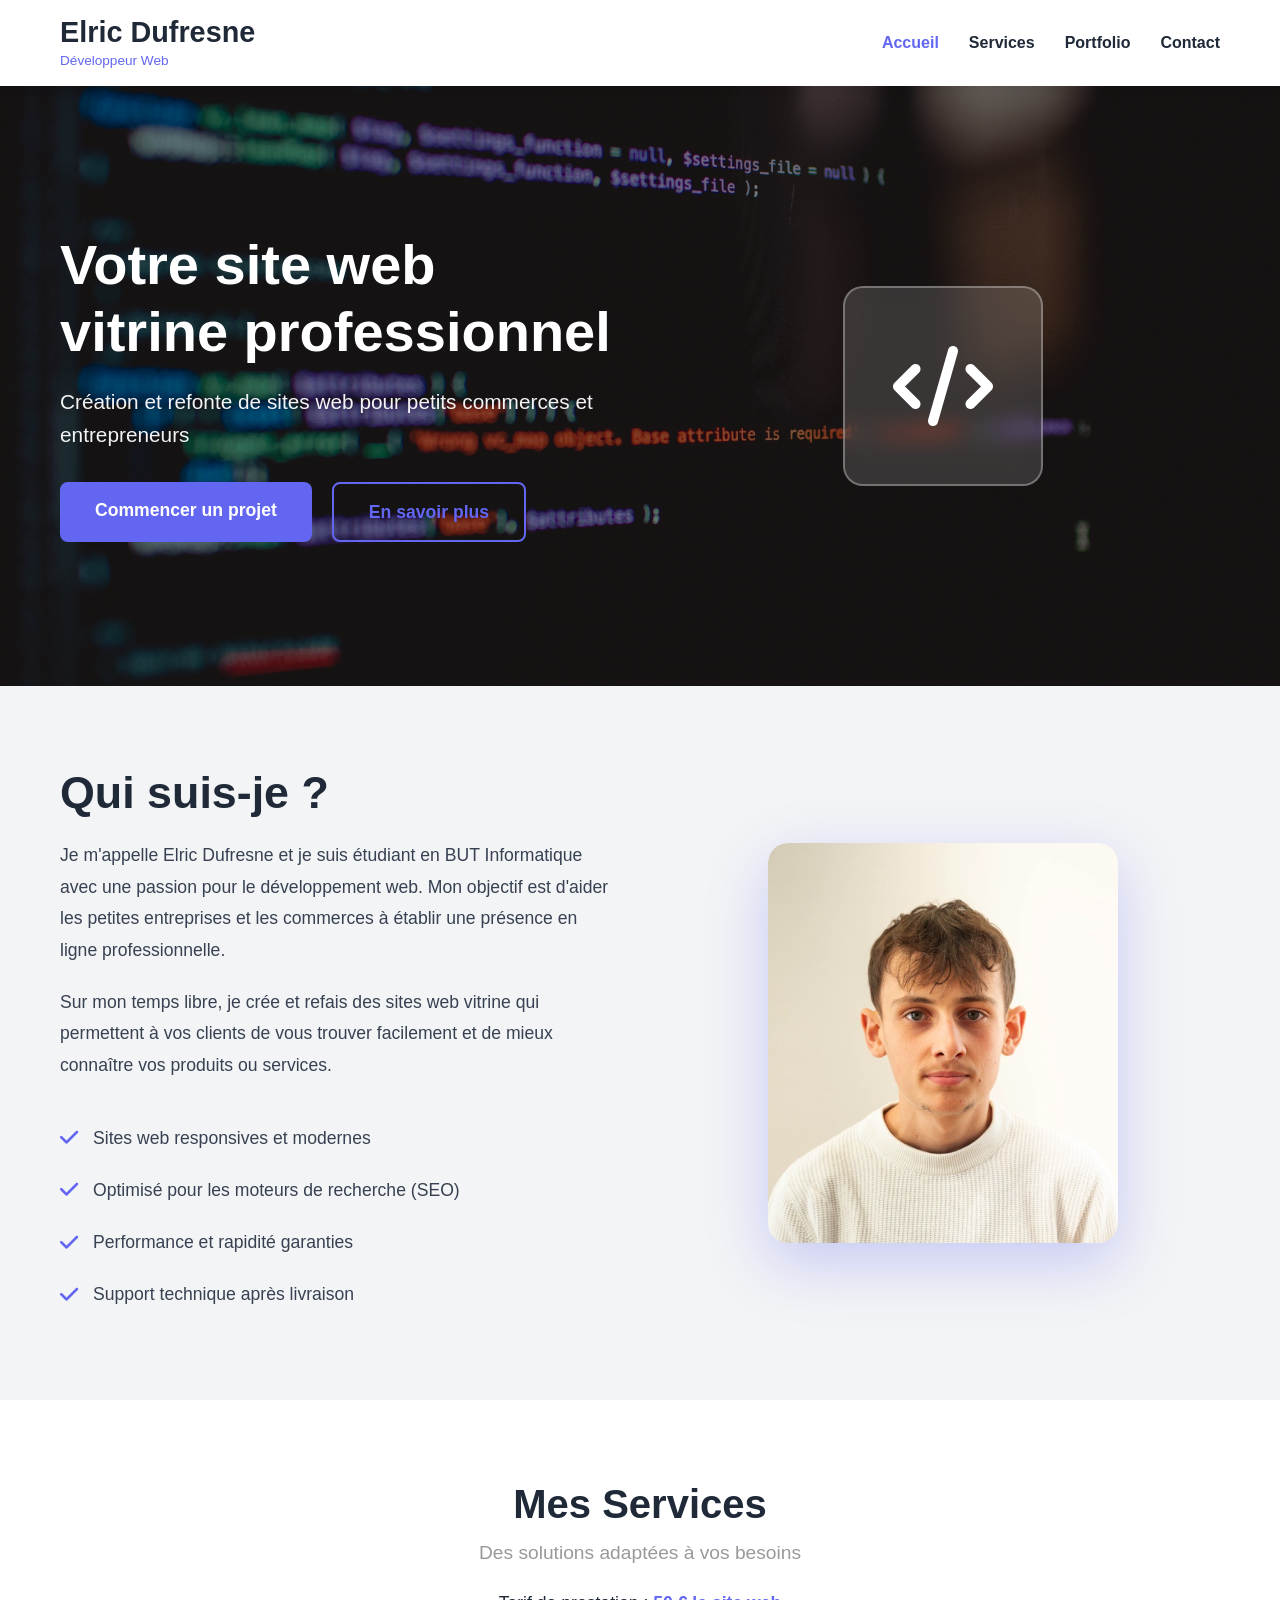
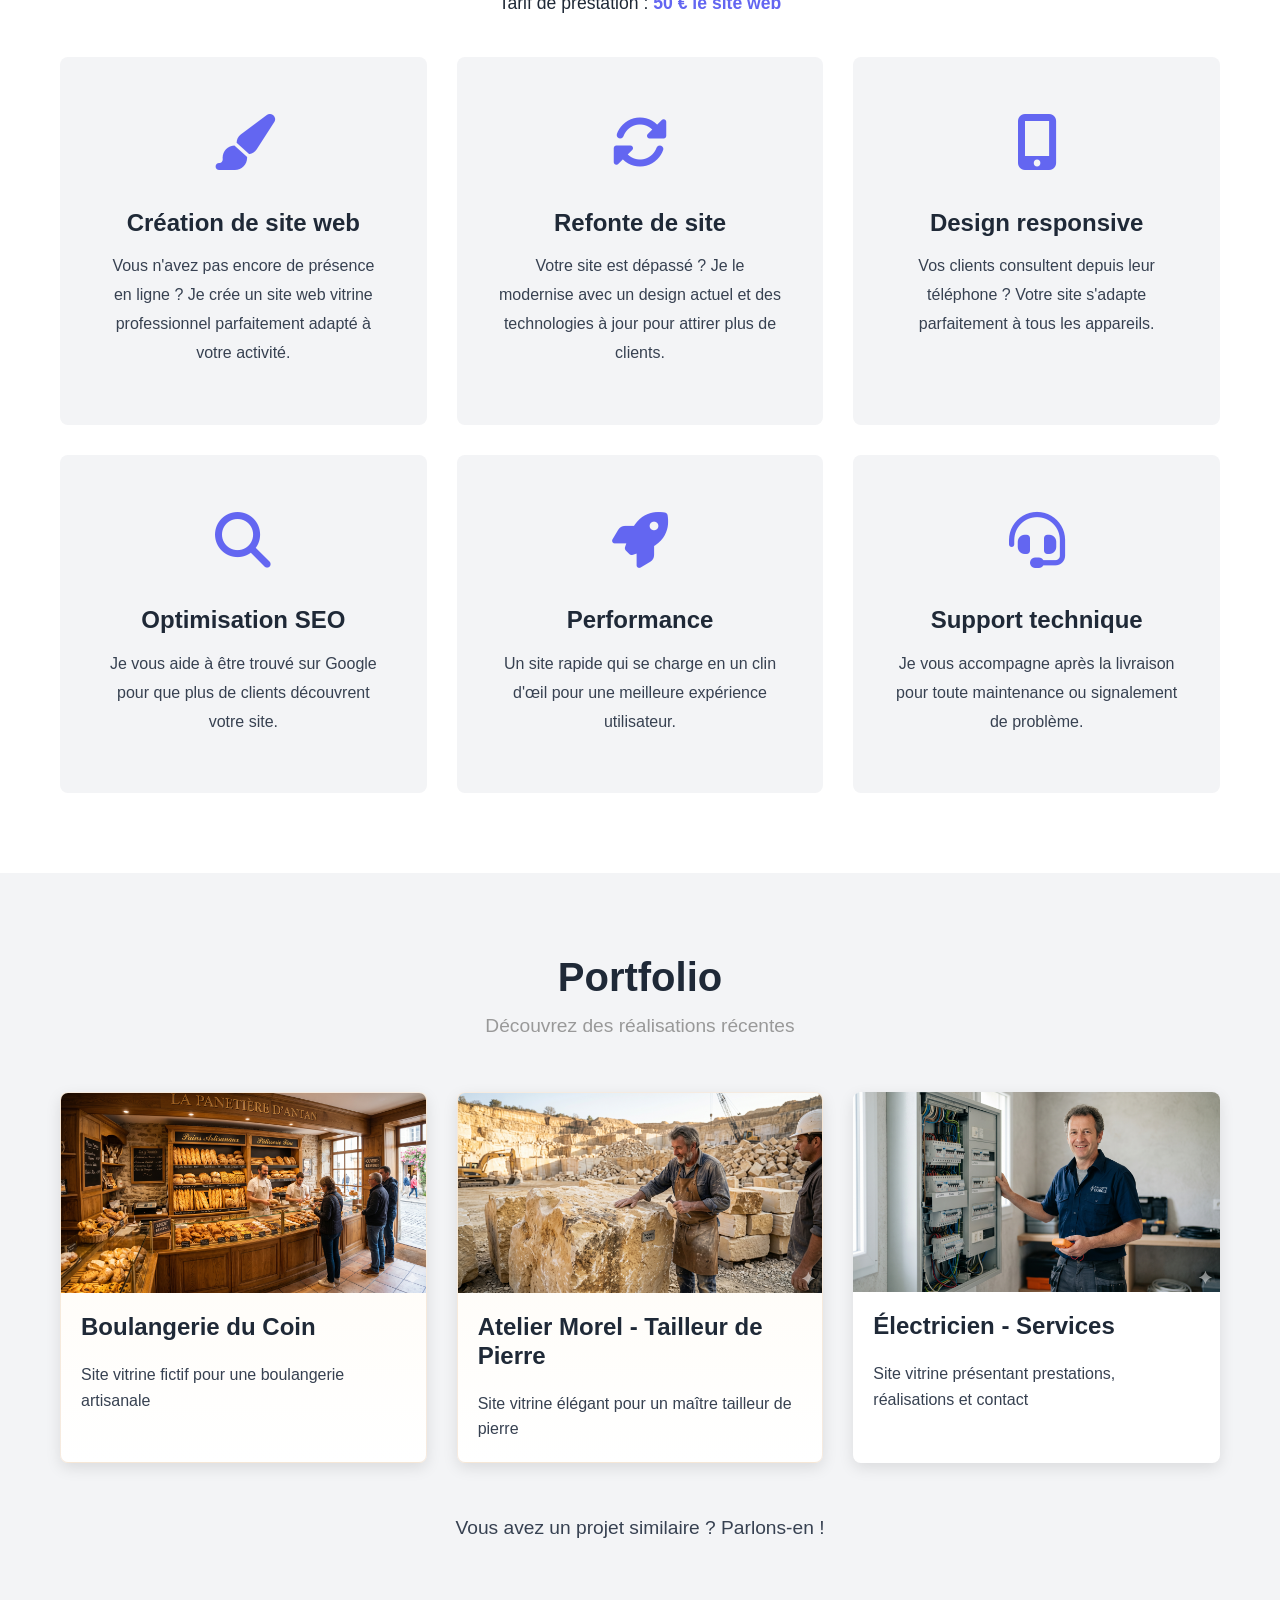
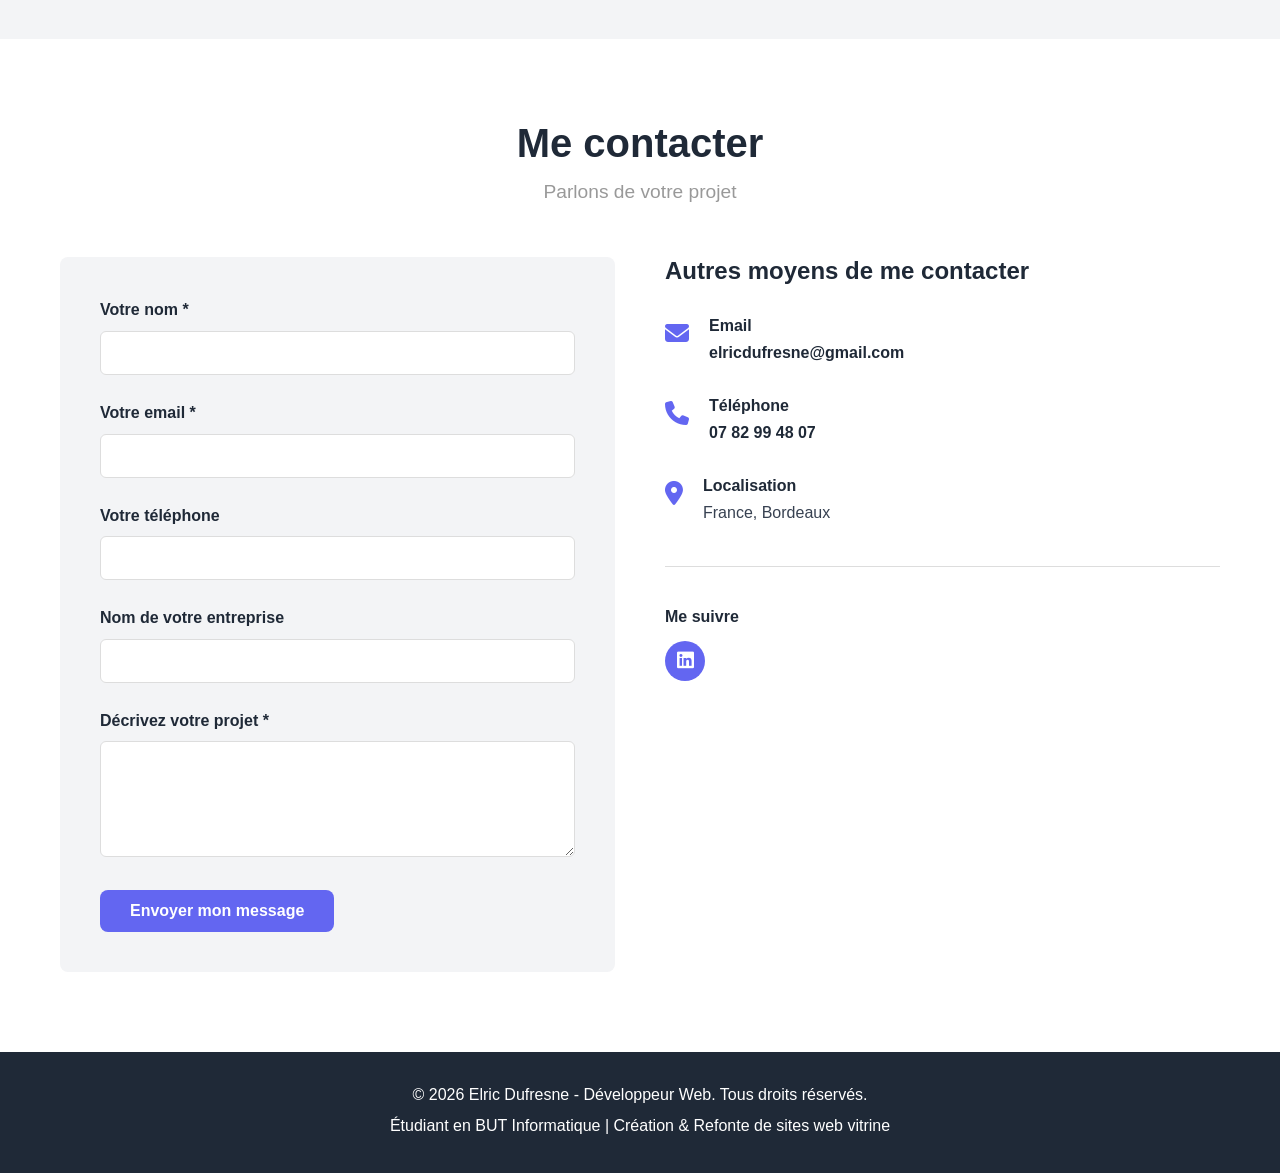
==== index.html @ b737d59f "projet" ====
<!DOCTYPE html>
<html lang="fr">
<head>
    <meta charset="UTF-8">
    <meta name="viewport" content="width=device-width, initial-scale=1.0">
    <meta name="description" content="Création et refonte de sites web vitrine pour petits commerces - Elric Dufresne">
    <title>Elric Dufresne - Développeur Web</title>
    <link rel="stylesheet" href="styles.css">
    <link rel="stylesheet" href="https://cdnjs.cloudflare.com/ajax/libs/font-awesome/6.4.0/css/all.min.css">
</head>
<body>
    <!-- Navigation -->
    <nav class="navbar">
        <div class="container">
            <div class="nav-brand">
                <h1>Elric Dufresne</h1>
                <p class="nav-subtitle">Développeur Web</p>
            </div>
            <ul class="nav-menu">
                <li><a href="#accueil">Accueil</a></li>
                <li><a href="#services">Services</a></li>
                <li><a href="#portfolio">Portfolio</a></li>
                <li><a href="#contact">Contact</a></li>
            </ul>
            <div class="hamburger">
                <span></span>
                <span></span>
                <span></span>
            </div>
        </div>
    </nav>

    <!-- Hero Section -->
    <section id="accueil" class="hero">
        <div class="container">
            <div class="hero-content">
                <h1>Votre site web vitrine professionnel</h1>
                <p>Création et refonte de sites web pour petits commerces et entrepreneurs</p>
                <div class="hero-buttons">
                    <a href="#contact" class="btn btn-primary">Commencer un projet</a>
                    <a href="#services" class="btn btn-secondary">En savoir plus</a>
                </div>
            </div>
            <div class="hero-image">
                <div class="floating-card">
                    <i class="fas fa-code"></i>
                </div>
            </div>
        </div>
    </section>

    <!-- À propos -->
    <section id="apropos" class="about">
        <div class="container">
            <div class="about-content">
                <div class="about-text-and-image">
                    <div class="about-text">
                        <h2>Qui suis-je ?</h2>
                        <p>Je m'appelle Elric Dufresne et je suis étudiant en BUT Informatique avec une passion pour le développement web. Mon objectif est d'aider les petites entreprises et les commerces à établir une présence en ligne professionnelle.</p>
                        <p>Sur mon temps libre, je crée et refais des sites web vitrine qui permettent à vos clients de vous trouver facilement et de mieux connaître vos produits ou services.</p>
                        <ul class="skills-list">
                            <li><i class="fas fa-check"></i> Sites web responsives et modernes</li>
                            <li><i class="fas fa-check"></i> Optimisé pour les moteurs de recherche (SEO)</li>
                            <li><i class="fas fa-check"></i> Performance et rapidité garanties</li>
                            <li><i class="fas fa-check"></i> Support technique après livraison</li>
                        </ul>
                    </div>
                    <div class="about-image">
                        <div class="profile-card">
                            <img src="photoElric.jpg" alt="Photo Elric" class="profile-photo">
                        </div>
                    </div>
                </div>
            </div>
        </div>
    </section>

    <!-- Services -->
    <section id="services" class="services">
        <div class="container">
            <h2>Mes Services</h2>
            <p class="section-subtitle">Des solutions adaptées à vos besoins</p>
            <p class="services-price">Tarif de prestation : <strong>50 € le site web</strong></p>
            
            <div class="services-grid">
                <div class="service-card">
                    <div class="service-icon">
                        <i class="fas fa-paint-brush"></i>
                    </div>
                    <h3>Création de site web</h3>
                    <p>Vous n'avez pas encore de présence en ligne ? Je crée un site web vitrine professionnel parfaitement adapté à votre activité.</p>
                </div>

                <div class="service-card">
                    <div class="service-icon">
                        <i class="fas fa-sync-alt"></i>
                    </div>
                    <h3>Refonte de site</h3>
                    <p>Votre site est dépassé ? Je le modernise avec un design actuel et des technologies à jour pour attirer plus de clients.</p>
                </div>

                <div class="service-card">
                    <div class="service-icon">
                        <i class="fas fa-mobile-alt"></i>
                    </div>
                    <h3>Design responsive</h3>
                    <p>Vos clients consultent depuis leur téléphone ? Votre site s'adapte parfaitement à tous les appareils.</p>
                </div>

                <div class="service-card">
                    <div class="service-icon">
                        <i class="fas fa-search"></i>
                    </div>
                    <h3>Optimisation SEO</h3>
                    <p>Je vous aide à être trouvé sur Google pour que plus de clients découvrent votre site.</p>
                </div>

                <div class="service-card">
                    <div class="service-icon">
                        <i class="fas fa-rocket"></i>
                    </div>
                    <h3>Performance</h3>
                    <p>Un site rapide qui se charge en un clin d'œil pour une meilleure expérience utilisateur.</p>
                </div>

                <div class="service-card">
                    <div class="service-icon">
                        <i class="fas fa-headset"></i>
                    </div>
                    <h3>Support technique</h3>
                    <p>Je vous accompagne après la livraison pour toute maintenance ou signalement de problème.</p>
                </div>
            </div>
        </div>
    </section>

    <!-- Portfolio (exemples) -->
    <section id="portfolio" class="portfolio">
        <div class="container">
            <h2>Portfolio</h2>
            <p class="section-subtitle">Découvrez des réalisations récentes</p>
            
            <div class="portfolio-grid">
                <div class="portfolio-item portfolio-item--featured">
                    <a class="portfolio-link" href="boulangerie/index.html" target="_blank" rel="noopener noreferrer">
                        <div class="portfolio-image portfolio-image--photo">
                            <img src="boulangerie/ambiance boulangerie.png" alt="Aperçu du site Boulangerie du Coin">
                        </div>
                        <h3>Boulangerie du Coin</h3>
                        <p>Site vitrine fictif pour une boulangerie artisanale</p>
                    </a>
                </div>

                <div class="portfolio-item portfolio-item--featured">
                    <a class="portfolio-link" href="tailleurdepierre/index.html" target="_blank" rel="noopener noreferrer">
                        <div class="portfolio-image portfolio-image--photo">
                            <img src="tailleurdepierre/bloc.png" alt="Aperçu du site Tailleur de Pierre">
                        </div>
                        <h3>Atelier Morel - Tailleur de Pierre</h3>
                        <p>Site vitrine élégant pour un maître tailleur de pierre</p>
                    </a>
                </div>

                <div class="portfolio-item">
                    <a class="portfolio-link" href="electricien/index.html" target="_blank" rel="noopener noreferrer">
                        <div class="portfolio-image portfolio-image--photo">
                            <img src="electricien/hero.png" alt="Aperçu du site Électricien">
                        </div>
                        <h3>Électricien - Services</h3>
                        <p>Site vitrine présentant prestations, réalisations et contact</p>
                    </a>
                </div>
            </div>

            <p class="portfolio-cta">Vous avez un projet similaire ? Parlons-en !</p>
        </div>
    </section>

    <!-- Formulaire de Contact -->
    <section id="contact" class="contact">
        <div class="container">
            <h2>Me contacter</h2>
            <p class="section-subtitle">Parlons de votre projet</p>

            <div class="contact-content">
                <div class="contact-form">
                    <form id="contactForm" method="POST" action="https://formspree.io/f/xaqdoorq">
                        <div class="form-group">
                            <label for="name">Votre nom *</label>
                            <input type="text" id="name" name="name" required>
                        </div>

                        <div class="form-group">
                            <label for="email">Votre email *</label>
                            <input type="email" id="email" name="email" required>
                        </div>

                        <div class="form-group">
                            <label for="phone">Votre téléphone</label>
                            <input type="tel" id="phone" name="phone">
                        </div>

                        <div class="form-group">
                            <label for="company">Nom de votre entreprise</label>
                            <input type="text" id="company" name="company">
                        </div>

                        <div class="form-group">
                            <label for="message">Décrivez votre projet *</label>
                            <textarea id="message" name="message" rows="5" required></textarea>
                        </div>

                        <button type="submit" class="btn btn-primary">Envoyer mon message</button>
                        <div id="formMessage" class="form-message"></div>
                    </form>
                </div>

                <div class="contact-info">
                    <h3>Autres moyens de me contacter</h3>
                    
                    <div class="info-item">
                        <i class="fas fa-envelope"></i>
                        <div>
                            <h4>Email</h4>
                            <p><a href="mailto:elricdufresne@gmail.com">elricdufresne@gmail.com</a></p>
                        </div>
                    </div>

                    <div class="info-item">
                        <i class="fas fa-phone"></i>
                        <div>
                            <h4>Téléphone</h4>
                            <p><a href="tel:+33123456789">07 82 99 48 07</a></p>
                        </div>
                    </div>

                    <div class="info-item">
                        <i class="fas fa-map-marker-alt"></i>
                        <div>
                            <h4>Localisation</h4>
                            <p>France, Bordeaux</p>
                        </div>
                    </div>

                    <div class="social-links">
                        <h4>Me suivre</h4>
                        <a href="https://www.linkedin.com/in/elric-dufresne-320705392" target="_blank" title="LinkedIn"><i class="fab fa-linkedin"></i></a>
                    </div>
                </div>
            </div>
        </div>
    </section>

    <!-- Footer -->
    <footer class="footer">
        <div class="container">
            <p>&copy; 2026 Elric Dufresne - Développeur Web. Tous droits réservés.</p>
            <p>Étudiant en BUT Informatique | Création & Refonte de sites web vitrine</p>
        </div>
    </footer>

    <script src="script.js"></script>
</body>
</html>
---- styles.css ----
* {
    margin: 0;
    padding: 0;
    box-sizing: border-box;
}

:root {
    --primary-color: #6366f1;
    --secondary-color: #ec4899;
    --dark-color: #1f2937;
    --light-color: #f3f4f6;
    --text-color: #374151;
    --border-radius: 8px;
    --transition: all 0.3s ease;
}

html {
    scroll-behavior: smooth;
}

body {
    font-family: 'Segoe UI', Tahoma, Geneva, Verdana, sans-serif;
    line-height: 1.6;
    color: var(--text-color);
    background-color: #ffffff;
}

.container {
    max-width: 1200px;
    margin: 0 auto;
    padding: 0 20px;
}

/* Typography */
h1, h2, h3, h4, h5, h6 {
    color: var(--dark-color);
    font-weight: 700;
    line-height: 1.2;
    margin-bottom: 10px;
}

h2 {
    font-size: 2.5rem;
    margin-bottom: 15px;
}

h3 {
    font-size: 1.5rem;
}

p {
    margin-bottom: 15px;
}

a {
    color: var(--primary-color);
    text-decoration: none;
    transition: var(--transition);
}

a:hover {
    color: var(--secondary-color);
}

/* Buttons */
.btn {
    display: inline-block;
    padding: 12px 30px;
    border-radius: var(--border-radius);
    font-weight: 600;
    cursor: pointer;
    transition: var(--transition);
    border: none;
    text-align: center;
    font-size: 1rem;
}

.btn-primary {
    background-color: var(--primary-color);
    color: white;
}

.btn-primary:hover {
    background-color: var(--primary-color);
    color: white;
    transform: translateY(-2px);
    box-shadow: 0 10px 20px rgba(99, 102, 241, 0.3);
}

.btn-secondary {
    background-color: transparent;
    color: var(--primary-color);
    border: 2px solid var(--primary-color);
}

.btn-secondary:hover {
    background-color: var(--primary-color);
    color: white;
}

/* Navigation Bar */
.navbar {
    background-color: white;
    box-shadow: 0 2px 10px rgba(0, 0, 0, 0.1);
    position: sticky;
    top: 0;
    z-index: 100;
}

.navbar .container {
    display: flex;
    justify-content: space-between;
    align-items: center;
    padding: 15px 20px;
}

.nav-brand h1 {
    font-size: 1.8rem;
    margin-bottom: 0;
}

.nav-subtitle {
    font-size: 0.85rem;
    color: var(--primary-color);
    margin: 0;
}

.nav-menu {
    display: flex;
    list-style: none;
    gap: 30px;
}

.nav-menu a {
    font-weight: 600;
    color: var(--dark-color);
    position: relative;
}

.nav-menu a::after {
    content: '';
    position: absolute;
    bottom: -5px;
    left: 0;
    width: 0;
    height: 2px;
    background-color: var(--primary-color);
    transition: var(--transition);
}

.nav-menu a:hover::after {
    width: 100%;
}

.hamburger {
    display: none;
    flex-direction: column;
    cursor: pointer;
}

.hamburger span {
    width: 25px;
    height: 3px;
    background-color: var(--dark-color);
    margin: 5px 0;
    transition: var(--transition);
}

/* Hero Section */
.hero {
    background: linear-gradient(135deg, rgba(0, 0, 0, 0.5), rgba(0, 0, 0, 0.5)), url('pexels-markusspiske-6190327.jpg') center/cover no-repeat;
    color: white;
    padding: 100px 0;
    min-height: 600px;
    display: flex;
    align-items: center;
}

.hero .container {
    display: grid;
    grid-template-columns: 1fr 1fr;
    align-items: center;
    gap: 50px;
}

.hero-content h1 {
    font-size: 3.5rem;
    color: white;
    margin-bottom: 20px;
}

.hero-content p {
    font-size: 1.3rem;
    margin-bottom: 30px;
    opacity: 0.95;
}

.hero-buttons {
    display: flex;
    gap: 20px;
    flex-wrap: wrap;
}

.hero-buttons .btn {
    padding: 14px 35px;
    font-size: 1.1rem;
}

.hero-image {
    display: flex;
    justify-content: center;
    align-items: center;
}

.hero-photo {
    width: 100%;
    max-width: 350px;
    border-radius: 20px;
    box-shadow: 0 20px 60px rgba(0, 0, 0, 0.2);
    object-fit: cover;
    display: block;
}

.floating-card {
    width: 200px;
    height: 200px;
    background-color: rgba(255, 255, 255, 0.15);
    border: 2px solid rgba(255, 255, 255, 0.3);
    border-radius: 20px;
    display: flex;
    align-items: center;
    justify-content: center;
    font-size: 80px;
    animation: float 3s ease-in-out infinite;
    backdrop-filter: blur(10px);
}

@keyframes float {
    0%, 100% { transform: translateY(0px); }
    50% { transform: translateY(-20px); }
}

.profile-photo {
    width: 100%;
    height: 100%;
    border-radius: 20px;
    object-fit: cover;
    display: block;
}

/* About Section */
.about {
    padding: 80px 0;
    background-color: var(--light-color);
}

.about .container {
    display: flex;
    align-items: center;
}

.about-content {
    width: 100%;
}

.about-text-and-image {
    display: grid;
    grid-template-columns: 1fr 1fr;
    gap: 50px;
    align-items: center;
}

.about-text h2 {
    font-size: 2.8rem;
    margin-bottom: 20px;
}

.about-text p {
    font-size: 1.1rem;
    margin-bottom: 20px;
    line-height: 1.8;
}

.skills-list {
    list-style: none;
    margin-top: 30px;
}

.skills-list li {
    padding: 12px 0;
    display: flex;
    align-items: center;
    gap: 15px;
    font-size: 1.1rem;
}

.skills-list i {
    color: var(--primary-color);
    font-size: 1.3rem;
}

.profile-card {
    width: 100%;
    max-width: 350px;
    height: 400px;
    border-radius: 20px;
    display: flex;
    flex-direction: column;
    align-items: center;
    justify-content: center;
    box-shadow: 0 20px 60px rgba(99, 102, 241, 0.3);
    margin: 0 auto;
    overflow: hidden;
}

.profile-card p {
    display: none;
}

/* Services Section */
.services {
    padding: 80px 0;
    background-color: white;
}

.services h2 {
    text-align: center;
    margin-bottom: 10px;
}

.section-subtitle {
    text-align: center;
    font-size: 1.2rem;
    color: #999;
    margin-bottom: 50px;
}

.services-price {
    text-align: center;
    font-size: 1.1rem;
    color: var(--dark-color);
    margin: -30px auto 40px;
}

.services-price strong {
    color: var(--primary-color);
}

.services-grid {
    display: grid;
    grid-template-columns: repeat(auto-fit, minmax(350px, 1fr));
    gap: 30px;
}

.service-card {
    background-color: var(--light-color);
    padding: 40px;
    border-radius: var(--border-radius);
    text-align: center;
    transition: var(--transition);
    border: 2px solid transparent;
}

.service-card:hover {
    transform: translateY(-10px);
    border-color: var(--primary-color);
    box-shadow: 0 20px 40px rgba(99, 102, 241, 0.15);
}

.service-icon {
    font-size: 3.5rem;
    color: var(--primary-color);
    margin-bottom: 20px;
}

.service-card h3 {
    margin-bottom: 15px;
}

.service-card p {
    color: var(--text-color);
    line-height: 1.8;
}

/* Portfolio Section */
.portfolio {
    padding: 80px 0;
    background-color: var(--light-color);
}

.portfolio h2 {
    text-align: center;
    margin-bottom: 10px;
}

.portfolio-grid {
    display: grid;
    grid-template-columns: repeat(auto-fit, minmax(300px, 1fr));
    gap: 30px;
    margin-top: 50px;
}

.portfolio-item {
    background-color: white;
    border-radius: var(--border-radius);
    overflow: hidden;
    box-shadow: 0 5px 15px rgba(0, 0, 0, 0.1);
    transition: var(--transition);
}

.portfolio-item--featured {
    background: linear-gradient(180deg, #fffaf2 0%, #ffffff 100%);
    border: 1px solid rgba(212, 164, 113, 0.22);
}

.portfolio-item:hover {
    transform: translateY(-10px);
    box-shadow: 0 15px 40px rgba(0, 0, 0, 0.15);
}

.portfolio-link {
    display: block;
    height: 100%;
    color: inherit;
    text-decoration: none;
}

.portfolio-image {
    width: 100%;
    height: 200px;
    background: linear-gradient(135deg, var(--primary-color), var(--secondary-color));
    display: flex;
    align-items: center;
    justify-content: center;
    font-size: 4rem;
    color: white;
}

.portfolio-image--photo {
    position: relative;
    overflow: hidden;
    background: #f6e6d5;
}

.portfolio-image--photo img {
    width: 100%;
    height: 100%;
    object-fit: cover;
    display: block;
}

.portfolio-badge {
    position: absolute;
    top: 16px;
    left: 16px;
    padding: 8px 12px;
    border-radius: 999px;
    background-color: rgba(255, 255, 255, 0.96);
    color: var(--primary-color);
    font-size: 0.78rem;
    font-weight: 700;
    letter-spacing: 0.04em;
    text-transform: uppercase;
    box-shadow: 0 6px 20px rgba(0, 0, 0, 0.12);
}

.portfolio-item h3 {
    padding: 20px 20px 10px;
}

.portfolio-item p {
    padding: 0 20px 20px;
    color: var(--text-color);
    margin-bottom: 0;
}

.portfolio-cta {
    text-align: center;
    margin-top: 50px;
    font-size: 1.2rem;
    color: var(--text-color);
}

/* Contact Section */
.contact {
    padding: 80px 0;
    background-color: white;
}

.contact h2 {
    text-align: center;
    margin-bottom: 10px;
}

.contact-content {
    display: grid;
    grid-template-columns: 1fr 1fr;
    gap: 50px;
    margin-top: 50px;
}

.contact-form {
    background-color: var(--light-color);
    padding: 40px;
    border-radius: var(--border-radius);
}

.form-group {
    margin-bottom: 25px;
}

.form-group label {
    display: block;
    margin-bottom: 8px;
    font-weight: 600;
    color: var(--dark-color);
}

.form-group input,
.form-group textarea {
    width: 100%;
    padding: 12px 15px;
    border: 1px solid #ddd;
    border-radius: 6px;
    font-family: inherit;
    font-size: 1rem;
    transition: var(--transition);
}

.form-group input:focus,
.form-group textarea:focus {
    outline: none;
    border-color: var(--primary-color);
    box-shadow: 0 0 0 3px rgba(99, 102, 241, 0.1);
}

.form-group button {
    width: 100%;
}

.contact-info h3 {
    margin-bottom: 30px;
}

.info-item {
    display: flex;
    gap: 20px;
    margin-bottom: 30px;
}

.info-item i {
    font-size: 1.5rem;
    color: var(--primary-color);
    flex-shrink: 0;
    margin-top: 5px;
}

.info-item h4 {
    margin-bottom: 5px;
}

.info-item p {
    margin-bottom: 0;
    color: var(--text-color);
}

.info-item a {
    color: var(--dark-color);
    font-weight: 600;
}

.social-links {
    margin-top: 40px;
    padding-top: 40px;
    border-top: 1px solid #ddd;
}

.social-links h4 {
    margin-bottom: 15px;
}

.social-links a {
    display: inline-flex;
    align-items: center;
    justify-content: center;
    width: 40px;
    height: 40px;
    background-color: var(--primary-color);
    color: white;
    border-radius: 50%;
    margin-right: 10px;
    font-size: 1.2rem;
}

.social-links a:hover {
    background-color: var(--secondary-color);
}

/* Footer */
.footer {
    background-color: var(--dark-color);
    color: white;
    text-align: center;
    padding: 30px 0;
}

.footer p {
    margin-bottom: 5px;
}

/* Responsiveness */
@media (max-width: 768px) {
    .nav-menu {
        display: none;
    }

    .hamburger {
        display: flex;
    }

    h2 {
        font-size: 2rem;
    }

    .hero .container {
        grid-template-columns: 1fr;
    }

    .hero-content h1 {
        font-size: 2.5rem;
    }

    .hero-content p {
        font-size: 1.1rem;
    }

    .hero-image {
        display: none;
    }

    .about .container {
        flex-direction: column;
    }

    .about-text-and-image {
        grid-template-columns: 1fr;
    }

    .profile-card {
        max-width: 300px;
        height: 350px;
    }

    .services-grid {
        grid-template-columns: 1fr;
    }

    .portfolio-grid {
        grid-template-columns: 1fr;
    }

    .contact-content {
        grid-template-columns: 1fr;
    }

    .hero-buttons {
        flex-direction: column;
    }

    .hero-buttons .btn {
        width: 100%;
    }
}

@media (max-width: 480px) {
    .nav-brand h1 {
        font-size: 1.3rem;
    }

    h2 {
        font-size: 1.8rem;
    }

    h3 {
        font-size: 1.3rem;
    }

    .hero-content h1 {
        font-size: 1.8rem;
    }

    .hero-content p {
        font-size: 1rem;
    }

    .services-price {
        margin: -20px auto 35px;
        font-size: 1rem;
    }

    .floating-card {
        width: 150px;
        height: 150px;
        font-size: 50px;
    }

    .about-text h2 {
        font-size: 2rem;
    }

    .about-text p {
        font-size: 1rem;
    }

    .skills-list li {
        font-size: 1rem;
    }

    .service-card {
        padding: 30px 20px;
    }

    .service-icon {
        font-size: 2.5rem;
    }

    .why-number {
        width: 50px;
        height: 50px;
        font-size: 1.5rem;
    }

    .contact-form {
        padding: 25px 15px;
    }

    .info-item {
        gap: 15px;
    }
}
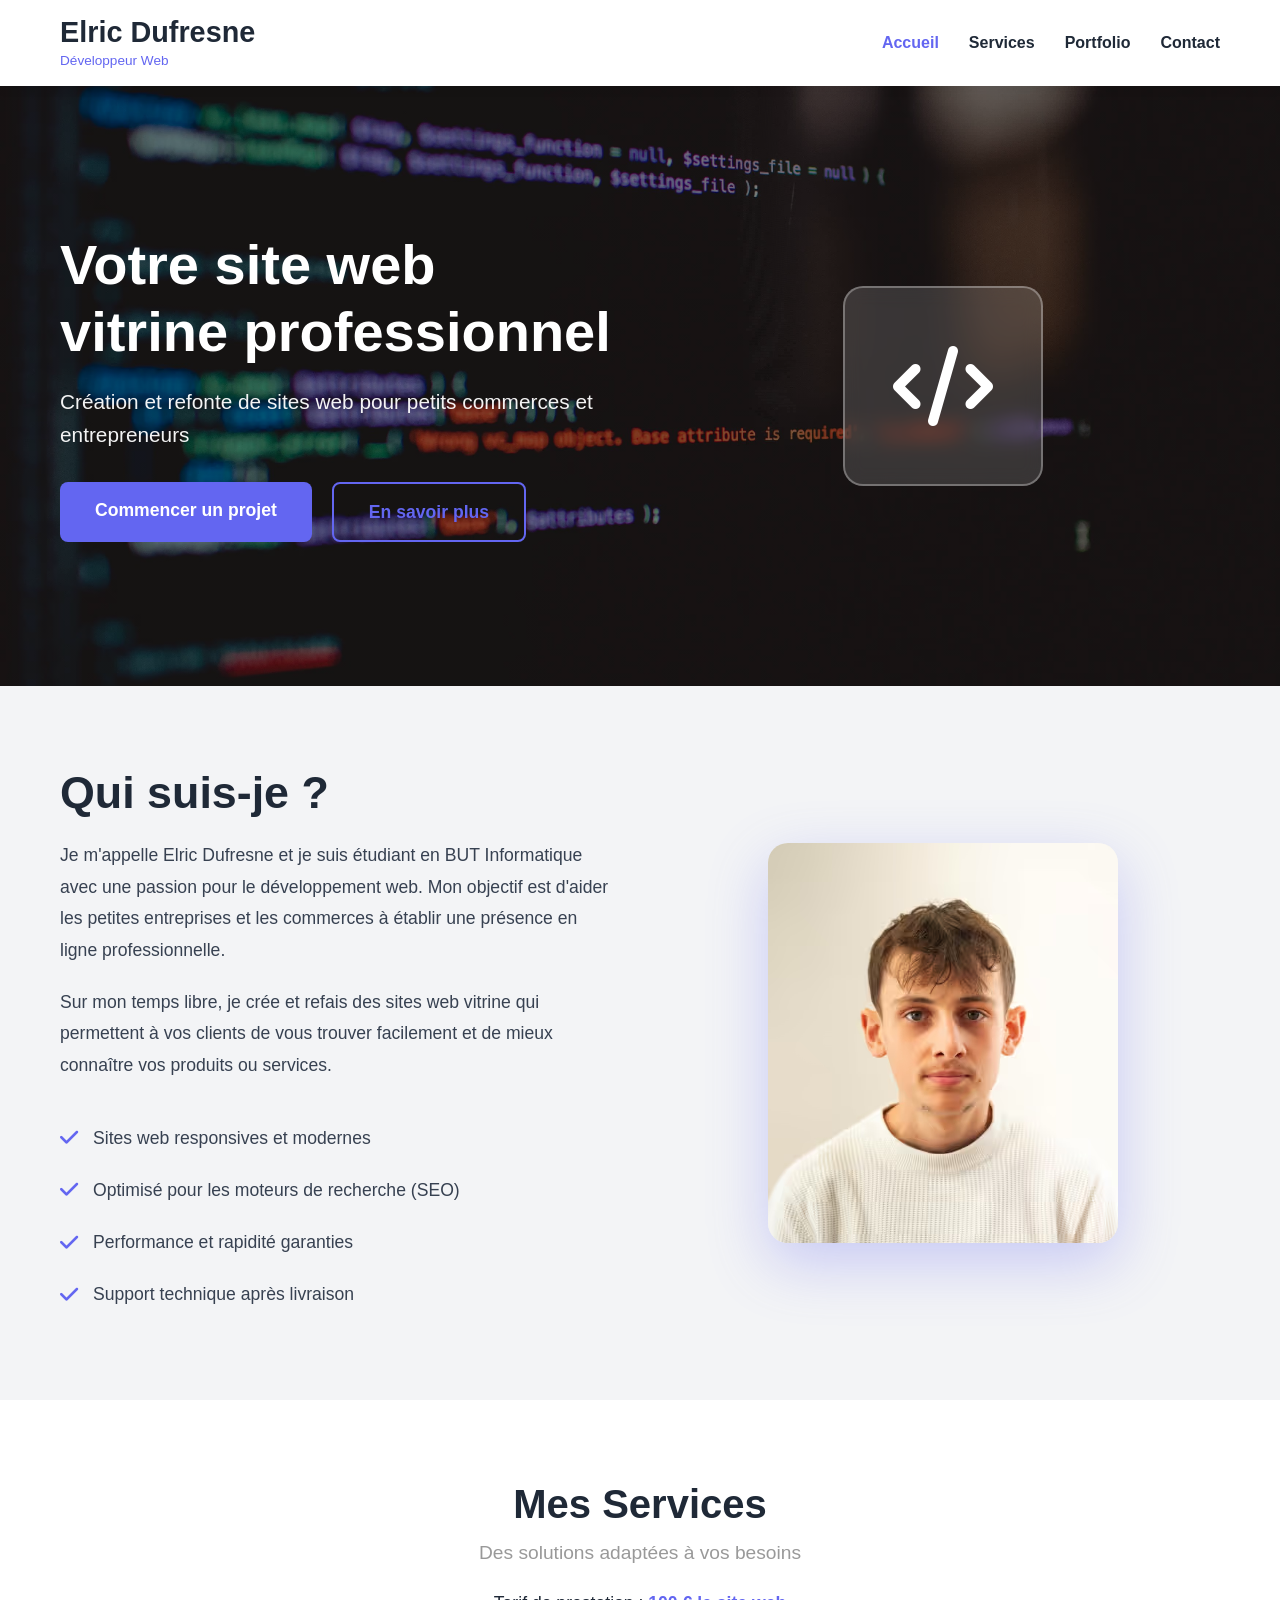
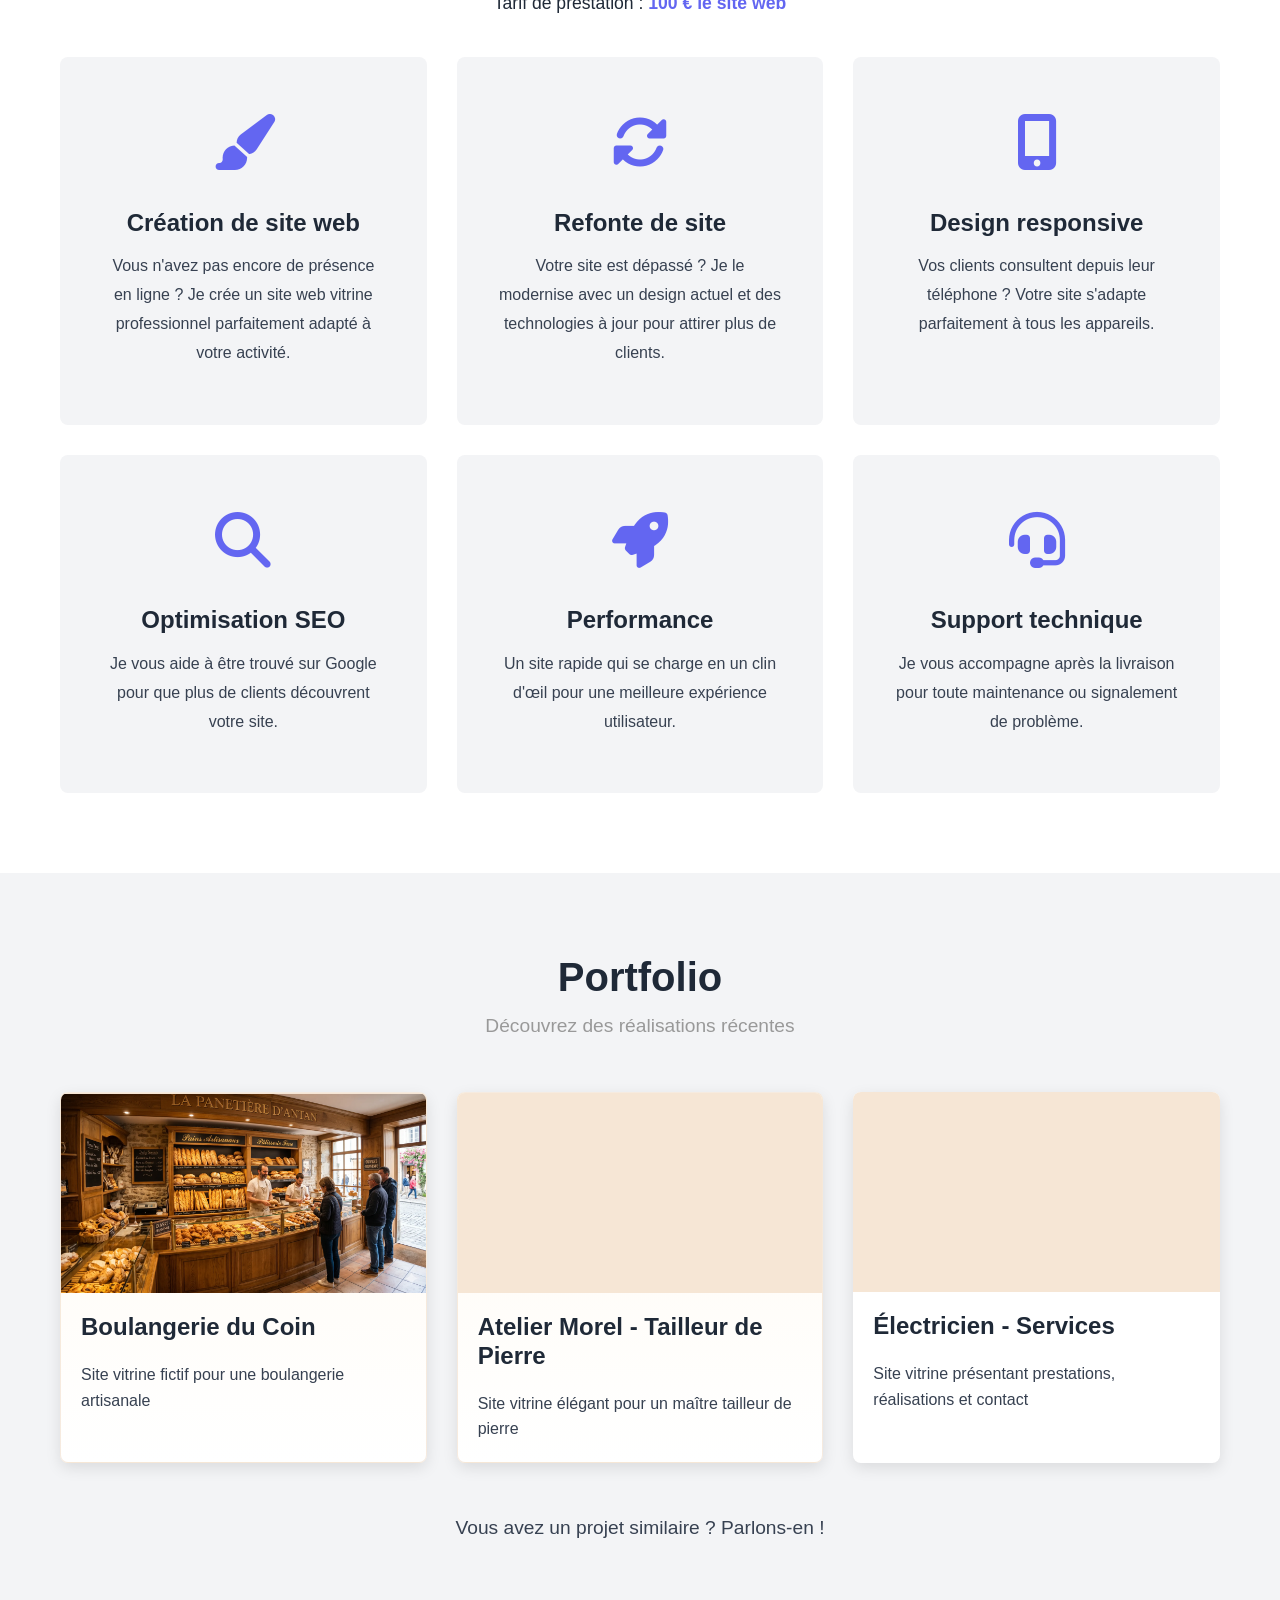
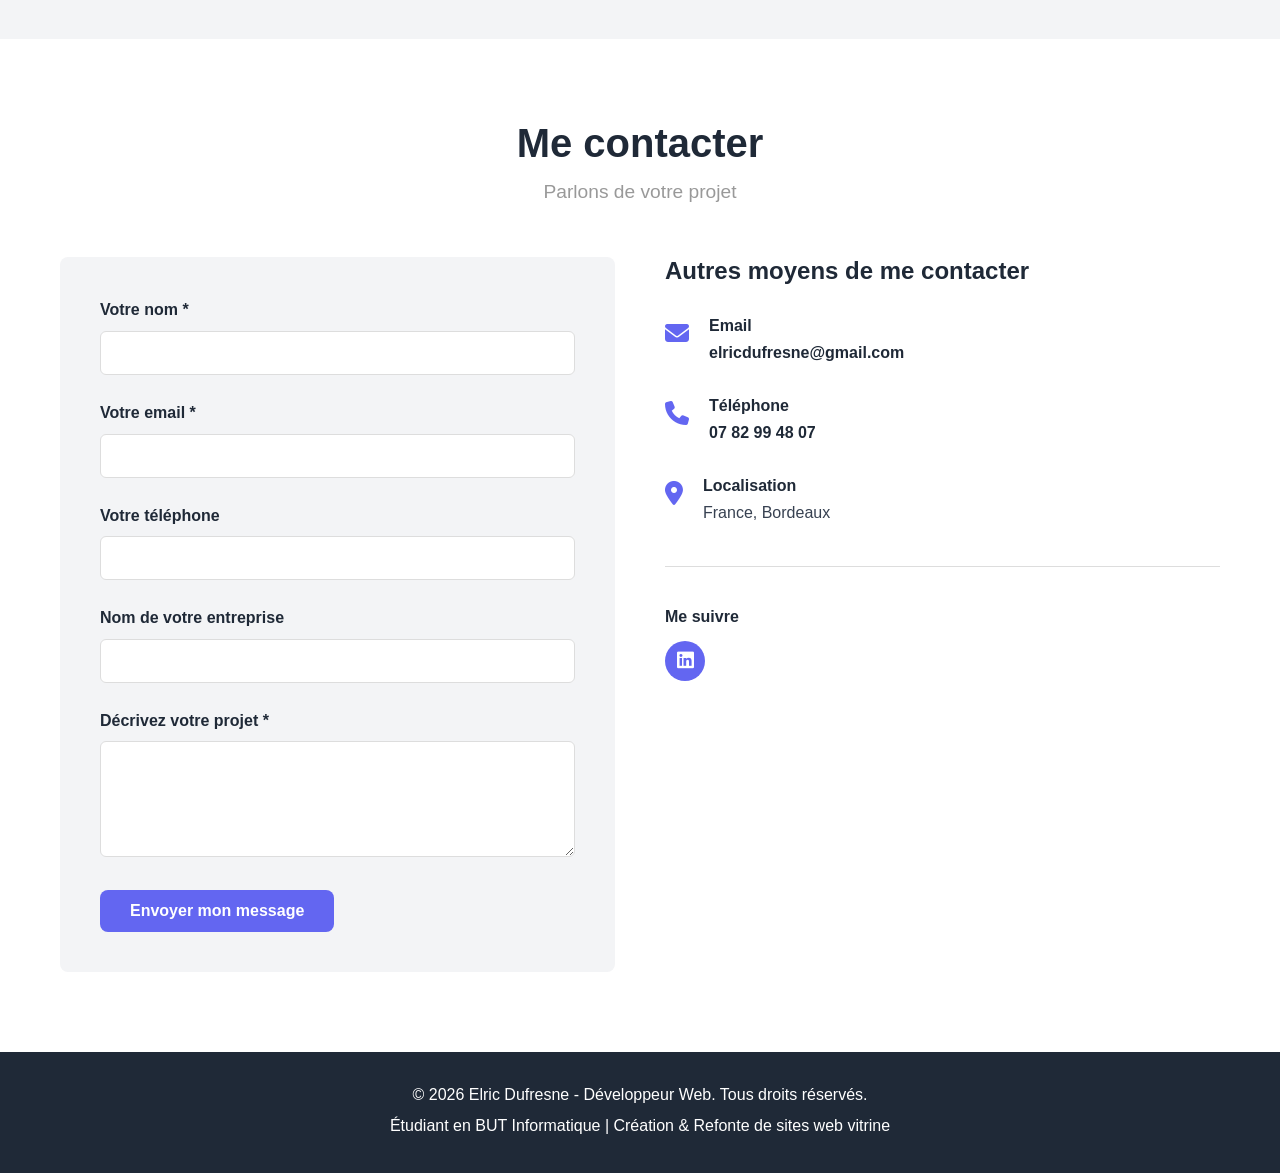
==== commit 518f77b5: "image delate" ====
--- a/index.html
+++ b/index.html
@@ -5,6 +5,7 @@
     <meta name="viewport" content="width=device-width, initial-scale=1.0">
     <meta name="description" content="Création et refonte de sites web vitrine pour petits commerces - Elric Dufresne">
     <title>Elric Dufresne - Développeur Web</title>
+    <link rel="preload" as="image" href="pexels-markusspiske-6190327.avif" fetchpriority="high">
     <link rel="stylesheet" href="styles.css">
     <link rel="stylesheet" href="https://cdnjs.cloudflare.com/ajax/libs/font-awesome/6.4.0/css/all.min.css">
 </head>
@@ -67,7 +68,11 @@
                     </div>
                     <div class="about-image">
                         <div class="profile-card">
-                            <img src="photoElric.jpg" alt="Photo Elric" class="profile-photo">
+                            <picture>
+                                <source srcset="photoElric.avif" type="image/avif">
+                                <source srcset="photoElric.webp" type="image/webp">
+                                <img src="photoElric.webp" alt="Photo Elric" class="profile-photo" loading="lazy" decoding="async" width="700" height="800">
+                            </picture>
                         </div>
                     </div>
                 </div>
@@ -80,7 +85,7 @@
         <div class="container">
             <h2>Mes Services</h2>
             <p class="section-subtitle">Des solutions adaptées à vos besoins</p>
-            <p class="services-price">Tarif de prestation : <strong>50 € le site web</strong></p>
+            <p class="services-price">Tarif de prestation : <strong>100 € le site web</strong></p>
             
             <div class="services-grid">
                 <div class="service-card">
@@ -144,7 +149,11 @@
                 <div class="portfolio-item portfolio-item--featured">
                     <a class="portfolio-link" href="boulangerie/index.html" target="_blank" rel="noopener noreferrer">
                         <div class="portfolio-image portfolio-image--photo">
-                            <img src="boulangerie/ambiance boulangerie.png" alt="Aperçu du site Boulangerie du Coin">
+                            <picture>
+                                <source srcset="boulangerie/ambiance boulangerie.avif" type="image/avif">
+                                <source srcset="boulangerie/ambiance boulangerie.webp" type="image/webp">
+                                <img src="boulangerie/ambiance boulangerie.webp" alt="Aperçu du site Boulangerie du Coin" loading="lazy" decoding="async" width="1200" height="700">
+                            </picture>
                         </div>
                         <h3>Boulangerie du Coin</h3>
                         <p>Site vitrine fictif pour une boulangerie artisanale</p>
@@ -154,7 +163,11 @@
                 <div class="portfolio-item portfolio-item--featured">
                     <a class="portfolio-link" href="tailleurdepierre/index.html" target="_blank" rel="noopener noreferrer">
                         <div class="portfolio-image portfolio-image--photo">
-                            <img src="tailleurdepierre/bloc.png" alt="Aperçu du site Tailleur de Pierre">
+                            <picture>
+                                <source srcset="tailleurdepierre/bloc.avif" type="image/avif">
+                                <source srcset="tailleurdepierre/bloc.webp" type="image/webp">
+                                <img src="tailleurdepierre/bloc.webp" alt="Aperçu du site Tailleur de Pierre" loading="lazy" decoding="async" width="1200" height="700">
+                            </picture>
                         </div>
                         <h3>Atelier Morel - Tailleur de Pierre</h3>
                         <p>Site vitrine élégant pour un maître tailleur de pierre</p>
@@ -164,7 +177,11 @@
                 <div class="portfolio-item">
                     <a class="portfolio-link" href="electricien/index.html" target="_blank" rel="noopener noreferrer">
                         <div class="portfolio-image portfolio-image--photo">
-                            <img src="electricien/hero.png" alt="Aperçu du site Électricien">
+                            <picture>
+                                <source srcset="electricien/hero.avif" type="image/avif">
+                                <source srcset="electricien/hero.webp" type="image/webp">
+                                <img src="electricien/hero.webp" alt="Aperçu du site Électricien" loading="lazy" decoding="async" width="1200" height="700">
+                            </picture>
                         </div>
                         <h3>Électricien - Services</h3>
                         <p>Site vitrine présentant prestations, réalisations et contact</p>
--- a/styles.css
+++ b/styles.css
@@ -168,7 +168,16 @@
 
 /* Hero Section */
 .hero {
-    background: linear-gradient(135deg, rgba(0, 0, 0, 0.5), rgba(0, 0, 0, 0.5)), url('pexels-markusspiske-6190327.jpg') center/cover no-repeat;
+    background: linear-gradient(135deg, rgba(0, 0, 0, 0.5), rgba(0, 0, 0, 0.5)), url('pexels-markusspiske-6190327.webp') center/cover no-repeat;
+    background-image:
+        linear-gradient(135deg, rgba(0, 0, 0, 0.5), rgba(0, 0, 0, 0.5)),
+        image-set(
+            url('pexels-markusspiske-6190327.avif') type('image/avif'),
+            url('pexels-markusspiske-6190327.webp') type('image/webp')
+        );
+    background-position: center;
+    background-size: cover;
+    background-repeat: no-repeat;
     color: white;
     padding: 100px 0;
     min-height: 600px;
